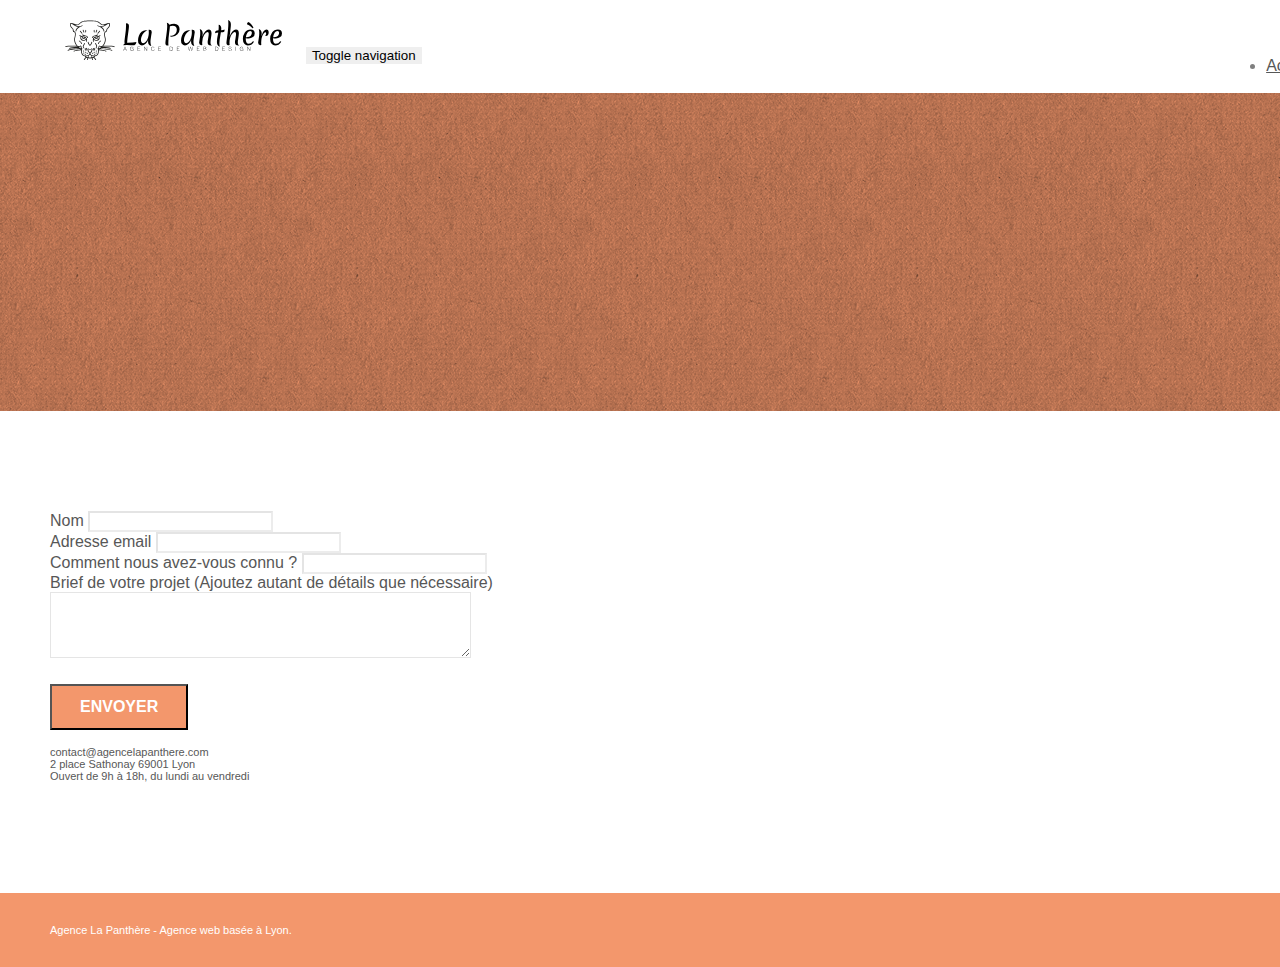
==== contact.html @ fb255048 "Ajout Lang, balises sémantique et texte en dur à la place des images" ====
<!doctype html>
<html lang="Default">
<head>
    <meta charset="utf-8">
    <meta name="keywords" content="">
    <meta name="description" content="">
    <meta name="viewport" content="width=device-width, initial-scale=1.0, viewport-fit=cover">
    <link rel="shortcut icon" type="image/png" href="favicon.jpg">
    
	<link rel="stylesheet" type="text/css" href="./css/bootstrap.min.css">
	<link rel="stylesheet" type="text/css" href="style.css">
	<link rel="stylesheet" type="text/css" href="./css/font-awesome.min.css">
	<link rel="stylesheet" type="text/css" href="./css/et-line.min.css">
	
    
	<script src="./js/jquery-2.1.0.min.js"></script>
	<script src="./js/bootstrap.min.js"></script>
	<script src="./js/blocs.min.js"></script>
	<script src="./js/jqBootstrapValidation.js"></script>
	<script src="./js/formHandler.js"></script>
    <title>Nous contacter</title>

    
<!-- Analytics -->
 
<!-- Analytics END -->
    
</head>
<body>
<!-- Principal conteneur -->
<div class="page-container">
    
<!-- bloc-0 -->
<div class="bloc bgc-white l-bloc " id="bloc-0">
	<div class="container bloc-sm">
		<nav class="navbar row">
			<div class="navbar-header">
				<a class="navbar-brand" href="index.html"><img src="img/agence-la-panthere-monochrome.svg" alt="atlanta web design logo" height="40" /></a>
				<button id="nav-toggle" type="button" class="ui-navbar-toggle navbar-toggle" data-toggle="collapse" data-target=".navbar-1">
					<span class="sr-only">Toggle navigation</span><span class="icon-bar"></span><span class="icon-bar"></span><span class="icon-bar"></span>
				</button>
			</div>
			<div class="collapse navbar-collapse navbar-1 special-dropdown-nav">
				<ul class="site-navigation nav navbar-nav">
					<li>
						<a href="index.html">Accueil</a>
					</li>
					<li>
					</li>
					<li>
						<a href="page2.html">page2 &gt;</a>
					</li>
				</ul>
			</div>
		</nav>
	</div>
</div>
<!-- bloc-0 END -->

<!-- bloc-6 -->
<div class="bloc bg-dots-bg bg-repeat bgc-atomic-tangerine d-bloc bloc-bg-texture texture-paper" id="bloc-6">
	<div class="container bloc-lg">
		<div class="row">
			<div class="col-sm-12">
				<h1 class="text-center hero-bloc-text tc-white">
					Parlons web design !
				</h1>
				<p class="text-center mg-lg tc-white tight-width-whitespace">
					Nous sommes ravis que vous souhaitiez collaborer avec notre agence.<br>
					Parlez-nous de votre projet en complétant le formulaire ci-dessous.
				</p>
			</div>
		</div>
	</div>
</div>
<!-- bloc-6 END -->

<!-- bloc-7 -->
<div class="bloc bgc-white l-bloc" id="bloc-7">
	<div class="container bloc-lg">
		<div class="row">
			<div class="col-sm-6">
				<form id="form_1" novalidate success-msg="Your message has been sent." fail-msg="Sorry it seems that our mail server is not responding, Sorry for the inconvenience!">
					<div class="form-group">
						<label>
							Nom
						</label>
						<input id="name" class="form-control" required />
					</div>
					<div class="form-group">
						<label>
							Adresse email
						</label>
						<input id="email" class="form-control" type="email" required />
					</div>
					<div class="form-group">
						<label>
							Comment nous avez-vous connu ?
						</label>
						<input class="form-control" type="email" required id="input_504" />
					</div>
					<div class="form-group">
						<label>
							Brief de votre projet (Ajoutez autant de détails que nécessaire)<br>
						</label><textarea id="message" class="form-control" rows="4" cols="50" required></textarea>
					</div> 
					<button class="bloc-button btn btn-lg btn-block cta-hero btn-atomic-tangerine" type="submit">
						Envoyer
					</button>
				</form>
			</div>
			<div class="col-sm-6">
				<p>
					contact@agencelapanthere.com<br>2 place Sathonay 69001 Lyon<br>Ouvert de 9h à 18h, du lundi au vendredi<br>
				</p>
			</div>
		</div>
	</div>
</div>
<!-- bloc-7 END -->

<!-- ScrollToTop Button -->
<a class="bloc-button btn btn-d scrollToTop" onclick="scrollToTarget('1')"><span class="fa fa-chevron-up"></span></a>
<!-- ScrollToTop Button END-->


<!-- Footer - bloc-8 -->
<div class="bloc bgc-atomic-tangerine d-bloc" id="bloc-8">
	<div class="container bloc-sm">
		<div class="row">
			<div class="col-sm-12">
				<p class="text-center white">
					Agence La Panthère - Agence web basée à Lyon.<br>
				</p>
				<div class="row row-no-gutters social">
					<div class="col-sm-3">
						<div class="text-center">
							<a class="social" href="index.html"><span class="fa fa-twitter icon-md"></span></a>
						</div>
					</div>
					<div class="col-sm-3">
						<div class="text-center">
							<a class="social" href="index.html"><span class="fa fa-facebook icon-md"></span></a>
						</div>
					</div>
					<div class="col-sm-3">
						<div class="text-center">
							<a class="social" href="index.html"><span class="fa fa-dribbble icon-md"></span></a>
						</div>
					</div>
					<div class="col-sm-3">
						<div class="text-center">
							<a class="social" href="index.html"><span class="fa fa-instagram icon-md"></span></a>
						</div>
					</div>
				</div>
			</div>
		</div>
	</div>
</div>
<!-- Footer - bloc-8 END -->

</div>
<!-- Principal conteneur END -->
    

</body>
</html>
---- style.css ----
body {
    margin: 0;
    padding: 0;
    background: #FFF;
    overflow-x: hidden;
    -webkit-font-smoothing: antialiased;
    -moz-osx-font-smoothing: grayscale;
}

a,
button {
    transition: all .3s ease-in-out;
    outline: none!important;
}

a:hover {
    text-decoration: none;
    cursor: pointer;
}

#page-loading-blocs-notifaction {
    position: fixed;
    top: 0;
    bottom: 0;
    width: 100%;
    z-index: 100000;
    background: #FFFFFF url("img/pageload-spinner.gif") no-repeat center center;
}

.bloc {
    width: 100%;
    clear: both;
    background: 50% 50% no-repeat;
    padding: 0 50px;
    -webkit-background-size: cover;
    -moz-background-size: cover;
    -o-background-size: cover;
    background-size: cover;
    position: relative;
}

.bloc .container {
    padding-left: 0;
    padding-right: 0;
}

.bloc-lg {
    padding: 100px 50px;
}

.bloc-md {
    padding: 50px;
}

.bloc-sm {
    padding: 20px 50px;
}

.bg-center,
.bg-l-edge,
.bg-r-edge,
.bg-t-edge,
.bg-b-edge,
.bg-tl-edge,
.bg-bl-edge,
.bg-tr-edge,
.bg-br-edge,
.bg-repeat {
    -webkit-background-size: auto!important;
    -moz-background-size: auto!important;
    -o-background-size: auto!important;
    background-size: auto!important;
}

.bg-repeat {
    background: repeat;
}

.bg-t-edge {
    background: top no-repeat;
}

.bloc-bg-texture::before {
    content: "";
    background-size: 2px 2px;
    position: absolute;
    top: 0;
    bottom: 0;
    left: 0;
    right: 0;
}

.texture-paper::before {
    background: url("img/texture-paper.png");
    background-size: 280px 280px;
}

.b-parallax {
    background-attachment: fixed;
}

.d-bloc {
    color: rgba(255, 255, 255, .7);
}

.d-bloc button:hover {
    color: rgba(255, 255, 255, .9);
}

.d-bloc .icon-round,
.d-bloc .icon-square,
.d-bloc .icon-rounded,
.d-bloc .icon-semi-rounded-a,
.d-bloc .icon-semi-rounded-b {
    border-color: rgba(255, 255, 255, .9);
}

.d-bloc .divider-h span {
    border-color: rgba(255, 255, 255, .2);
}

.d-bloc .a-btn,
.d-bloc .navbar a,
.d-bloc .navbar-brand,
.d-bloc a .icon-sm,
.d-bloc a .icon-md,
.d-bloc a .icon-lg,
.d-bloc a .icon-xl,
.d-bloc h1 a,
.d-bloc h2 a,
.d-bloc h3 a,
.d-bloc h4 a,
.d-bloc h5 a,
.d-bloc h6 a,
.d-bloc p a {
    color: rgba(255, 255, 255, .6);
}

.d-bloc .a-btn:hover,
.d-bloc .navbar a:hover,
.d-bloc .navbar-brand:hover,
.d-bloc a:hover .icon-sm,
.d-bloc a:hover .icon-md,
.d-bloc a:hover .icon-lg,
.d-bloc a:hover .icon-xl,
.d-bloc h1 a:hover,
.d-bloc h2 a:hover,
.d-bloc h3 a:hover,
.d-bloc h4 a:hover,
.d-bloc h5 a:hover,
.d-bloc h6 a:hover,
.d-bloc p a:hover {
    color: rgba(255, 255, 255, 1);
}

.d-bloc .navbar-toggle .icon-bar {
    background: rgba(255, 255, 255, 1);
}

.d-bloc .btn-wire,
.d-bloc .btn-wire:hover {
    color: rgba(255, 255, 255, 1);
    border-color: rgba(255, 255, 255, 1);
}

.d-bloc .panel {
    color: rgba(0, 0, 0, .5);
}

.d-bloc .panel button:hover {
    color: rgba(0, 0, 0, .7);
}

.d-bloc .panel icon {
    border-color: rgba(0, 0, 0, .7);
}

.d-bloc .panel .divider-h span {
    border-color: rgba(0, 0, 0, .1);
}

.d-bloc .panel .a-btn {
    color: rgba(0, 0, 0, .6);
}

.d-bloc .panel .a-btn:hover {
    color: rgba(0, 0, 0, 1);
}

.d-bloc .panel .btn-wire,
.d-bloc .panel .btn-wire:hover {
    color: rgba(0, 0, 0, .7);
    border-color: rgba(0, 0, 0, .3);
}

.d-bloc .panel,
.l-bloc {
    color: rgba(0, 0, 0, .5);
}

.d-bloc .panel button:hover,
.l-bloc button:hover {
    color: rgba(0, 0, 0, .7);
}

.l-bloc .icon-round,
.l-bloc .icon-square,
.l-bloc .icon-rounded,
.l-bloc .icon-semi-rounded-a,
.l-bloc .icon-semi-rounded-b {
    border-color: rgba(0, 0, 0, .7);
}

.d-bloc .panel .divider-h span,
.l-bloc .divider-h span {
    border-color: rgba(0, 0, 0, .1);
}

.d-bloc .panel .a-btn,
.l-bloc .a-btn,
.l-bloc .navbar a,
.l-bloc .navbar-brand,
.l-bloc a .icon-sm,
.l-bloc a .icon-md,
.l-bloc a .icon-lg,
.l-bloc a .icon-xl,
.l-bloc h1 a,
.l-bloc h2 a,
.l-bloc h3 a,
.l-bloc h4 a,
.l-bloc h5 a,
.l-bloc h6 a,
.l-bloc p a {
    color: rgba(0, 0, 0, .6);
}

.d-bloc .panel .a-btn:hover,
.l-bloc .a-btn:hover,
.l-bloc .navbar a:hover,
.l-bloc .navbar-brand:hover,
.l-bloc a:hover .icon-sm,
.l-bloc a:hover .icon-md,
.l-bloc a:hover .icon-lg,
.l-bloc a:hover .icon-xl,
.l-bloc h1 a:hover,
.l-bloc h2 a:hover,
.l-bloc h3 a:hover,
.l-bloc h4 a:hover,
.l-bloc h5 a:hover,
.l-bloc h6 a:hover,
.l-bloc p a:hover {
    color: rgba(0, 0, 0, 1);
}

.l-bloc .navbar-toggle .icon-bar {
    color: rgba(0, 0, 0, .6);
}

.d-bloc .panel .btn-wire,
.d-bloc .panel .btn-wire:hover,
.l-bloc .btn-wire,
.l-bloc .btn-wire:hover {
    color: rgba(0, 0, 0, .7);
    border-color: rgba(0, 0, 0, .3);
}

.voffset {
    margin-top: 30px;
}

.voffset-lg {
    margin-top: 80px;
}

.row-no-gutters {
    margin-right: 0;
    margin-left: 0;
}

.row.row-no-gutters > [class^="col-"],
.row.row-no-gutters > [class*=" col-"] {
    padding-right: 0;
    padding-left: 0;
}

#bloc-1-hero h1 {
    font-size: 32px;
}

.navbar {
    margin-bottom: 0;
    z-index: 1;
}

.navbar-brand {
    height: auto;
    padding: 3px 15px;
    font-size: 25px;
    font-weight: normal;
    font-weight: 600;
    line-height: 44px;
}

.navbar-brand img {
    max-height: 200px;
    margin: 0 5px 0 0;
    display: inline;
}

.navbar-brand img[src$=svg] {
    min-width: 100px;
}

.nav-center .navbar-brand img {
    margin: 0;
}

.navbar .nav {
    padding-top: 2px;
    margin-right: -16px;
    float: right;
    z-index: 1;
}

.nav > li {
    float: left;
    margin-top: 4px;
    font-size: 16px;
}

.navbar-nav .open .dropdown-menu > li > a {
    text-align: inherit;
}

.nav > li a:hover,
.nav > li a:focus {
    background: transparent;
}

.navbar-toggle {
    margin: 10px 10px 0 0;
    border: 0px;
}

.navbar-toggle:hover {
    background: transparent!important;
}

.navbar-toggle .icon-bar {
    background-color: rgba(0, 0, 0, .5);
    width: 26px;
}

.nav-invert .navbar .nav {
    float: left;
}

.nav-invert .navbar-header,
.nav-invert .navbar-brand {
    float: right;
    position: relative;
    z-index: 2;
}

@media (min-width: 768px) {
    .site-navigation {
        position: absolute;
        top: 50%;
        right: 20px;
        transform: translate(0, -50%);
        -webkit-transform: translateY(-50%);
    }
    .nav > li .dropdown-menu a,
    .nav > li .dropdown-menu a:hover {
        color: #484848;
    }
    .nav-invert .site-navigation {
        left: 0;
        right: 0;
    }
    .nav-center {
        text-align: center;
    }
    .nav-center .navbar-header {
        width: 100%;
    }
    .nav-center .navbar-header,
    .nav-center .navbar-brand,
    .nav-center .nav > li {
        float: none;
        display: inline-block;
    }
    .nav-center .site-navigation {
        position: relative;
        width: 100%;
        right: 0;
        margin-right: 0px;
        margin-top: 20px;
    }
    .nav-center.mini-nav .navbar-toggle {
        float: none;
        margin: 10px auto 0;
    }
}

.nav > li > .dropdown a {
    background: none!important;
    display: block;
    padding: 14px 15px;
}

nav .caret {
    margin: 0 5px;
}

.dropdown-menu .dropdown-menu {
    top: -8px;
    left: 100%;
}

.dropdown-menu .dropmenu-flow-right {
    top: 100%;
    left: 0;
    margin-left: -1px;
    border-top-left-radius: 0;
    border-top-right-radius: 0;
}

.dropdown-menu .dropdown span {
    border: 4px solid black;
    border-top-color: transparent;
    border-right-color: transparent;
    border-bottom-color: transparent;
    margin: 6px -5px 0 0!important;
    float: right;
}

.mg-md {
    margin-top: 10px;
    margin-bottom: 20px;
}

.mg-lg {
    margin-top: 10px;
    margin-bottom: 40px;
}

.btn {
    margin: 0 5px 5px 0;
}

.btn.pull-right {
    margin: 0 0 5px 5px;
}

.btn-d,
.btn-d:hover,
.btn-d:focus {
    color: #FFF;
    background: rgba(0, 0, 0, .3);
}

button {
    outline: none!important;
}

.btn-rd {
    border-radius: 40px;
}

.btn-clean {
    border: 1px solid rgba(0, 0, 0, .08);
    border-bottom-color: rgba(0, 0, 0, .1);
    text-shadow: 0 1px 0 rgba(0, 0, 1, .1);
    box-shadow: 0 1px 3px rgba(0, 0, 1, .25), inset 0 1px 0 0 rgba(255, 255, 255, .15);
}

.icon-md {
    font-size: 30px!important;
}

.icon-lg {
    font-size: 60px!important;
}

.sm-shadow {
    text-shadow: 0 1px 2px rgba(0, 0, 0, .3);
}

.panel-sq,
.panel-sq .panel-heading,
.panel-sq .panel-footer {
    border-radius: 0;
}

.panel-rd {
    border-radius: 30px;
}

.panel-rd .panel-heading {
    border-radius: 29px 29px 0 0;
}

.panel-rd .panel-footer {
    border-radius: 0 0 29px 29px;
}

.form-control {
    border-color: rgba(0, 0, 0, .1);
    box-shadow: none;
}

.scrollToTop {
    width: 40px;
    height: 40px;
    position: fixed;
    bottom: 20px;
    right: 20px;
    opacity: 0;
    z-index: 500;
    transition: all .3s ease-in-out;
}

.scrollToTop span {
    margin-top: 6px;
}

.showScrollTop {
    font-size: 14px;
    opacity: 1;
}

a[data-lightbox] {
    position: relative;
    display: block;
    text-align: center;
}

a[data-lightbox]:hover::before {
    content: "+";
    font-family: "HelveticaNeue-Light", "Helvetica Neue Light", "Helvetica Neue", Helvetica, Arial;
    font-size: 32px;
    width: 50px;
    height: 50px;
    margin-left: -25px;
    border-radius: 50%;
    background: rgba(0, 0, 0, .6);
    color: #FFF;
    font-weight: 100;
    z-index: 1;
    position: absolute;
    top: 50%;
    transform: translateY(-50%);
    -webkit-transform: translateY(-50%);
}

a[data-lightbox]:hover img {
    opacity: 0.6;
    -webkit-animation-fill-mode: none;
    animation-fill-mode: none;
}

#lightbox-modal {
    display: flex;
    align-items: center;
}

#lightbox-modal .modal-dialog {
    width: 90%;
    max-width: 900px;
    margin: 0 auto 0;
}

#lightbox-modal .modal-dialog img {
    max-height: 90vh;
    margin: 0 auto;
}

.lightbox-caption {
    padding: 20px;
    color: #FFF;
    background: rgba(0, 0, 0, .5);
    position: absolute;
    left: 15px;
    right: 15px;
    bottom: 5px;
}

.close-lightbox {
    color: #FFF;
    font-size: 30px;
    position: absolute;
    top: 20px;
    right: 20px;
    z-index: 20;
    background: rgba(0, 0, 0, .5);
    border: none;
    line-height: 30px;
    padding: 0 9px 5px;
    opacity: 0.3;
}

.close-lightbox:hover,
.next-lightbox:hover,
.prev-lightbox:hover {
    opacity: 1.0;
    color: #FFF;
}

.next-lightbox,
.prev-lightbox {
    font-size: 20px;
    color: rgba(255, 255, 255, .9);
    background: rgba(0, 0, 0, .5);
    transition: all .2s ease-in-out;
    position: absolute;
    top: 45%;
    z-index: 1;
    opacity: 0.4;
}

.next-lightbox {
    padding: 6px 8px 1px 13px;
    right: 25px;
}

.prev-lightbox {
    padding: 6px 13px 1px 10px;
    left: 25px;
}

.snapshot-lb .modal-body {
    padding-bottom: 45px;
}

.snapshot-lb .lightbox-caption {
    padding: 0;
    color: rgba(0, 0, 0, .5);
    background: none;
}

h1,
h2,
h3,
h4,
h5,
h6,
p,
label,
.btn,
a {
    font-family: "helvetica";
    font-weight: 400;
    color: #575757!important;
}

.container {
    max-width: 1000px;
}

.hero-bloc-text {
    font-size: 38px;
}

.hero-bloc-text-sub {
    font-size: 36px;
}

.statement-bloc-text {
    line-height: 26px;
    font-style: italic;
    font-size: 20px;
    text-align: center;
    font-weight: lighter;
    max-width: 520px;
    margin: auto auto auto auto;
}

p {
    font-size: 11px;
}

.tight-width-whitespace {
    max-width: 600px;
    margin: auto auto auto auto;
}

.h1 {
    font-size: 20px;
    font-family: "Open Sans";
}

.cta-hero {
    margin-top: 22px;
    color: #FFFFFF!important;
    text-transform: uppercase;
    padding: 12px 28px 12px 28px;
    font-size: 16px;
    font-weight: 700;
}

.social {
    max-width: 400px;
    margin: auto auto auto auto;
}

h2 {
    font-size: 22px;
    line-height: 1.4em;
}

h3 {
    font-size: 15px;
    text-transform: uppercase;
    font-weight: 700;
    color: #333333!important;
}

.med-width-whitespace {
    max-width: 800px;
    margin: auto auto auto auto;
    box-shadow: 0px 0px 0px #000000;
}

h1 {
    color: #333333!important;
}

h4 {
    color: #333333!important;
}

.icons {
    margin-bottom: 14px;
    margin-top: 24px;
}

.white {
    color: #FFFFFF!important;
}

.portfolio-thumb {
    margin-bottom: 24px;
}

.portfolio-row {
    margin-bottom: 44px;
    margin-top: 50px;
}

.avatar {
    box-shadow: 0px 4px 9px rgba(0, 0, 0, 0.3);
}

.black-background {
    background-color: rgba(165, 147, 99, 0.7);
    padding: 40px 40px 40px 40px;
}

.bold-link {
    font-weight: 900;
    text-decoration: underline!important;
}

.bgc-white {
    background-color: #FFFFFF;
}

.bgc-dark-slate-blue {
    background-color: #364577;
}

.bgc-atomic-tangerine {
    background-color: #F3976C;
}

.tc-white {
    color: #F3976C!important;
}

.btn-atomic-tangerine {
    background: #F3976C;
    color: #FFFFFF!important;
}

.btn-atomic-tangerine:hover {
    background: #c27956!important;
    color: #FFFFFF!important;
}

.ltc-white {
    color: #FFFFFF!important;
}

.ltc-white:hover {
    color: #cccccc!important;
}

.ltc-atomic-tangerine {
    color: #F3976C!important;
}

.ltc-atomic-tangerine:hover {
    color: #c27956!important;
}

.icon-dark-slate-blue {
    color: #364577!important;
    border-color: #364577!important;
}

.bg-dots-bg {
    background-image: url("img/dots-bg.png");
}

.bg-lines-h2-bg {
    background-image: url("img/lines-h2-bg.png");
}

.bg-banniere {
    background-image: url("img/agence-la-panthere.jpg");
}

.bg-presentation {
    background-image: url("img/image-de-presentation.bmp");
}

@media (max-width: 1024px) {
    .bloc {
        padding-left: 20px;
        padding-right: 20px;
    }
    .bloc.full-width-bloc,
    .bloc-tile-2.full-width-bloc .container,
    .bloc-tile-3.full-width-bloc .container,
    .bloc-tile-4.full-width-bloc .container {
        padding-left: 0;
        padding-right: 0;
    }
}

@media (max-width: 992px) and (min-width: 768px) {
    .navbar .nav {
        max-width: 80%
    }
    .nav-center.navbar .nav {
        max-width: 100%
    }
}

@media only screen and (min-device-width: 768px) and (max-device-width: 1024px) and (orientation: landscape) {
    .b-parallax {
        background-attachment: scroll;
    }
}

@media only screen and (min-device-width: 1024px) and (max-device-width: 1366px) and (-webkit-min-device-pixel-ratio: 1.5) {
    .b-parallax {
        background-attachment: scroll;
    }
}

@media (max-width: 991px) {
    .container {
        width: 100%;
    }
    .b-parallax {
        background-attachment: scroll;
    }
    .page-container,
    #hero-bloc {
        overflow-x: hidden;
        position: relative;
    }
    .bloc {
        padding-left: constant(safe-area-inset-left);
        padding-right: constant(safe-area-inset-right);
    }
    .bloc-group,
    .bloc-group .bloc {
        display: block;
        width: 100%;
    }
    .bloc-fill-screen .fill-bloc-top-edge,
    .bloc-fill-screen .fill-bloc-bottom-edge {
        padding: 0 20px;
        padding-left: constant(safe-area-inset-left);
        padding-right: constant(safe-area-inset-right);
    }
}

@media (max-width: 767px) {
    .page-container {
        overflow-x: hidden;
        position: relative;
    }
    h1,
    h2,
    h3,
    h4,
    h5,
    h6,
    p,
    #disqus_thread {
        padding-left: 10px!important;
        padding-right: 10px!important;
    }
    .b-parallax {
        background-attachment: scroll;
    }
    .navbar .nav {
        padding-top: 0;
        border-top: 1px solid rgba(0, 0, 0, .2);
        float: none!important;
    }
    .navbar.row {
        margin-left: 0;
        margin-right: 0;
    }
    .site-navigation {
        position: inherit;
        transform: none;
        -webkit-transform: none;
        -ms-transform: none;
    }
    .nav > li {
        margin-top: 0;
        border-bottom: 1px solid rgba(0, 0, 0, .1);
        background: rgba(0, 0, 0, .05);
        text-align: left;
        padding-left: 15px;
        width: 100%;
    }
    .nav > li:hover {
        background: rgba(0, 0, 0, .08);
    }
    .dropdown .dropdown a .caret {
        float: none;
        margin: 5px 0 0 10px!important;
        border: 4px solid black;
        border-bottom-color: transparent;
        border-right-color: transparent;
        border-left-color: transparent;
    }
    #hero-bloc .navbar .nav {
        background: rgba(0, 0, 0, .8);
    }
    #hero-bloc .navbar .nav a {
        color: rgba(255, 255, 255, .6);
    }
    .hero {
        padding: 50px 0;
    }
    .hero-nav {
        left: -1px;
        right: -1px;
    }
    .navbar-collapse {
        padding: 0;
        overflow-x: hidden;
        -webkit-box-shadow: none;
        box-shadow: none;
    }
    .navbar-brand img {
        max-height: 40px;
        width: auto;
    }
    .nav-invert .navbar-header {
        float: none;
        width: 100%;
    }
    .nav-invert .navbar-toggle {
        float: left;
        margin-left: 10px;
    }
    .bloc {
        padding-left: 0;
        padding-right: 0;
    }
    .bloc-xxl,
    .bloc-xl,
    .bloc-lg {
        padding: 40px 0;
    }
    .bloc-sm,
    .bloc-md {
        padding-left: 0;
        padding-right: 0;
    }
    .bloc-tile-2 .container,
    .bloc-tile-3 .container,
    .bloc-tile-4 .container,
    .bloc-fill-screen .fill-bloc-top-edge,
    .bloc-fill-screen .fill-bloc-bottom-edge {
        padding-left: 0;
        padding-right: 0;
    }
    .a-block {
        padding: 0 10px;
    }
    .btn-dwn {
        display: none;
    }
    .voffset {
        margin-top: 5px;
    }
    .voffset-md {
        margin-top: 20px;
    }
    .voffset-lg {
        margin-top: 30px;
    }
    form {
        padding: 5px;
    }
    .close-lightbox {
        display: inline-block;
    }
    .blocsapp-device-iphone5 {
        background-size: 216px 425px;
        padding-top: 60px;
        width: 216px;
        height: 425px;
    }
    .blocsapp-device-iphone5 img {
        width: 180px;
        height: 320px;
    }
}

@media (max-width: 400px) {
    .bloc {
        padding-left: 0;
        padding-right: 0;
    }
}

@media (max-width: 767px) {
    .bloc-mob-center-text {
        text-align: center;
    }
}
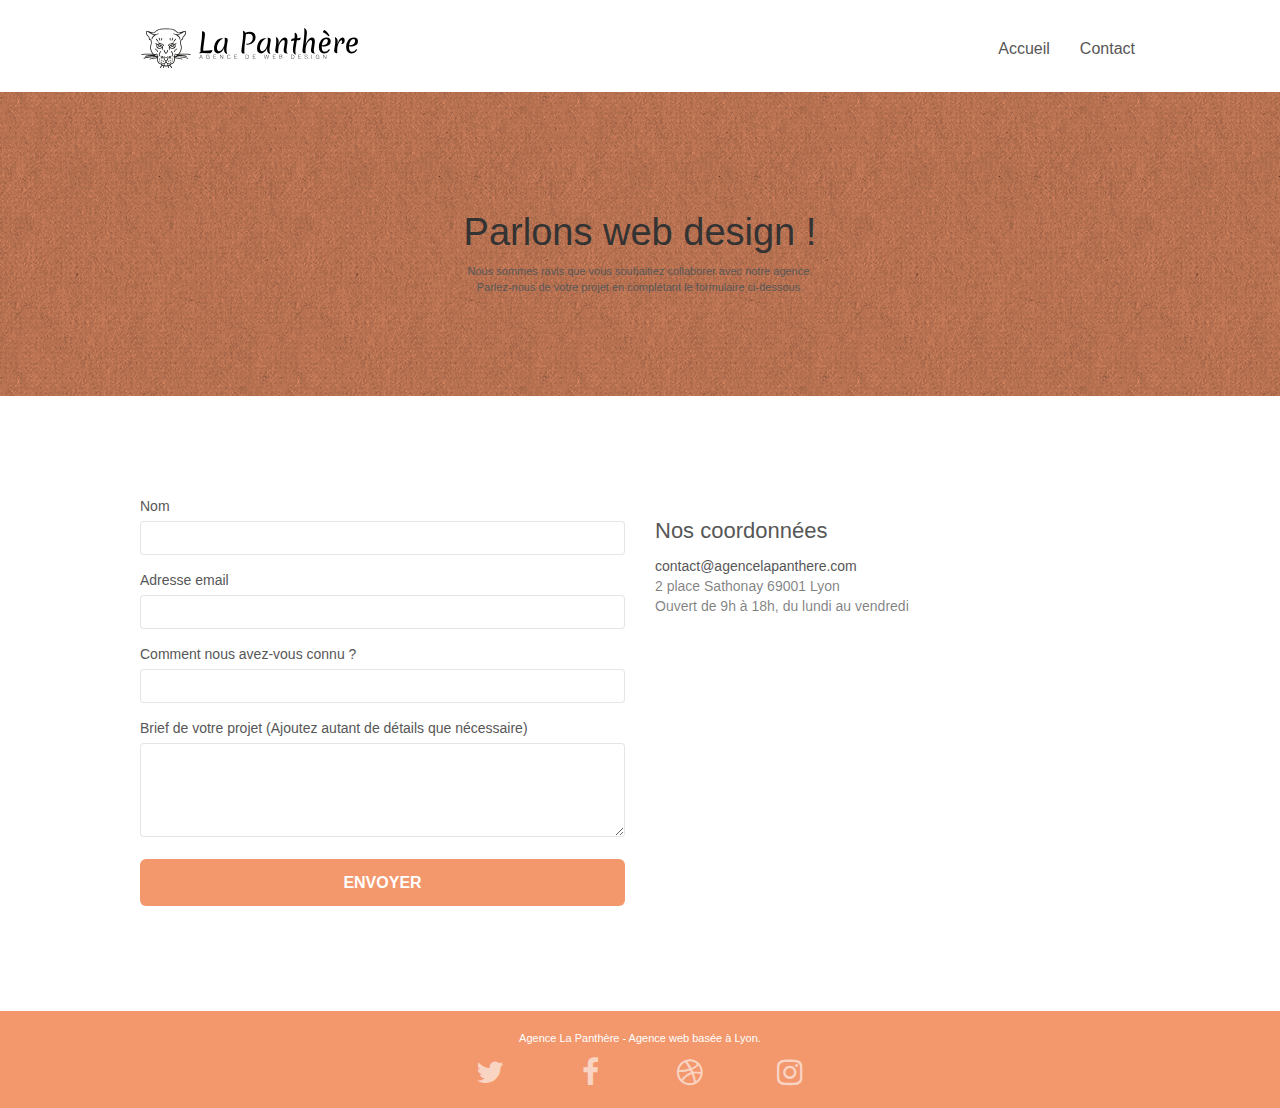
==== commit 8c5768ba: "Modification des tailles de texte et suppression de textes cachés à l'utilisateur" ====
--- a/contact.html
+++ b/contact.html
@@ -1,168 +1,166 @@
 <!doctype html>
-<html lang="Default">
+<html lang="fr">
 <head>
     <meta charset="utf-8">
     <meta name="keywords" content="">
-    <meta name="description" content="">
+    <meta name="description" content="Vous avez un projet web? Contactez-nous en remplissant le formulaire.">
     <meta name="viewport" content="width=device-width, initial-scale=1.0, viewport-fit=cover">
     <link rel="shortcut icon" type="image/png" href="favicon.jpg">
     
-	<link rel="stylesheet" type="text/css" href="./css/bootstrap.min.css">
+	<link rel="stylesheet" type="text/css" href="./css/bootstrap.css">
 	<link rel="stylesheet" type="text/css" href="style.css">
-	<link rel="stylesheet" type="text/css" href="./css/font-awesome.min.css">
-	<link rel="stylesheet" type="text/css" href="./css/et-line.min.css">
+	<link rel="stylesheet" type="text/css" href="./css/font-awesome.css">
+	<link rel="stylesheet" type="text/css" href="./css/et-line.css">
 	
-    
-	<script src="./js/jquery-2.1.0.min.js"></script>
-	<script src="./js/bootstrap.min.js"></script>
-	<script src="./js/blocs.min.js"></script>
-	<script src="./js/jqBootstrapValidation.js"></script>
-	<script src="./js/formHandler.js"></script>
     <title>Nous contacter</title>
+</head>
 
-    
-<!-- Analytics -->
- 
-<!-- Analytics END -->
-    
-</head>
 <body>
 <!-- Principal conteneur -->
 <div class="page-container">
-    
-<!-- bloc-0 -->
-<div class="bloc bgc-white l-bloc " id="bloc-0">
-	<div class="container bloc-sm">
-		<nav class="navbar row">
-			<div class="navbar-header">
-				<a class="navbar-brand" href="index.html"><img src="img/agence-la-panthere-monochrome.svg" alt="atlanta web design logo" height="40" /></a>
-				<button id="nav-toggle" type="button" class="ui-navbar-toggle navbar-toggle" data-toggle="collapse" data-target=".navbar-1">
-					<span class="sr-only">Toggle navigation</span><span class="icon-bar"></span><span class="icon-bar"></span><span class="icon-bar"></span>
-				</button>
-			</div>
-			<div class="collapse navbar-collapse navbar-1 special-dropdown-nav">
-				<ul class="site-navigation nav navbar-nav">
-					<li>
-						<a href="index.html">Accueil</a>
-					</li>
-					<li>
-					</li>
-					<li>
-						<a href="page2.html">page2 &gt;</a>
-					</li>
-				</ul>
-			</div>
-		</nav>
-	</div>
-</div>
-<!-- bloc-0 END -->
 
-<!-- bloc-6 -->
-<div class="bloc bg-dots-bg bg-repeat bgc-atomic-tangerine d-bloc bloc-bg-texture texture-paper" id="bloc-6">
-	<div class="container bloc-lg">
-		<div class="row">
-			<div class="col-sm-12">
-				<h1 class="text-center hero-bloc-text tc-white">
-					Parlons web design !
-				</h1>
-				<p class="text-center mg-lg tc-white tight-width-whitespace">
-					Nous sommes ravis que vous souhaitiez collaborer avec notre agence.<br>
-					Parlez-nous de votre projet en complétant le formulaire ci-dessous.
-				</p>
+	<!-- HEADER -->
+	<header class="bloc bgc-white l-bloc " id="header">
+		<div class="container bloc-sm">
+			<nav class="navbar row">
+				<div class="navbar-header">
+					<a class="navbar-brand" href="index.html"><img src="img/agence-la-panthere-monochrome.svg" alt="Logo agence La panthère" height="40" /></a>
+					<button title="Toggle navigation" id="nav-toggle" type="button" class="ui-navbar-toggle navbar-toggle" data-toggle="collapse" data-target=".navbar-1">
+						<span class="icon-bar"></span><span class="icon-bar"></span><span class="icon-bar"></span>
+					</button>
+				</div>
+				<div class="collapse navbar-collapse navbar-1 special-dropdown-nav">
+					<ul class="site-navigation nav navbar-nav">
+						<li>
+							<a href="index.html">Accueil</a>
+						</li>
+						<li>
+							<a href="contact.html">Contact</a>
+						</li>
+					</ul>
+				</div>
+			</nav>
+		</div>
+	</header>
+	<!-- HEADER END -->
+
+	<!-- MAIN - Contenu principal de la page-->
+	<main>
+		<!-- bloc-6 -->
+		<div class="bloc bg-dots-bg bg-repeat bgc-atomic-tangerine d-bloc bloc-bg-texture texture-paper" id="bloc-6">
+			<div class="container bloc-lg">
+				<div class="row">
+					<div class="col-sm-12">
+						<h1 class="text-center hero-bloc-text">
+							Parlons web design !
+						</h1>
+						<p class="text-center mg-lg tight-width-whitespace">
+							Nous sommes ravis que vous souhaitiez collaborer avec notre agence.<br>
+							Parlez-nous de votre projet en complétant le formulaire ci-dessous.
+						</p>
+					</div>
+				</div>
 			</div>
 		</div>
-	</div>
-</div>
-<!-- bloc-6 END -->
+		<!-- bloc-6 END -->
 
-<!-- bloc-7 -->
-<div class="bloc bgc-white l-bloc" id="bloc-7">
-	<div class="container bloc-lg">
-		<div class="row">
-			<div class="col-sm-6">
-				<form id="form_1" novalidate success-msg="Your message has been sent." fail-msg="Sorry it seems that our mail server is not responding, Sorry for the inconvenience!">
-					<div class="form-group">
-						<label>
-							Nom
-						</label>
-						<input id="name" class="form-control" required />
+		<!-- bloc-7 -->
+		<div class="bloc bgc-white l-bloc" id="bloc-7">
+			<div class="container bloc-lg">
+				<div class="row">
+					<div class="col-sm-6">
+						<form id="form_1" novalidate success-msg="Your message has been sent." fail-msg="Sorry it seems that our mail server is not responding, Sorry for the inconvenience!">
+							<div class="form-group">
+								<label>
+									Nom
+								</label>
+								<input id="name" class="form-control" required />
+							</div>
+							<div class="form-group">
+								<label>
+									Adresse email
+								</label>
+								<input id="email" class="form-control" type="email" required />
+							</div>
+							<div class="form-group">
+								<label>
+									Comment nous avez-vous connu ?
+								</label>
+								<input class="form-control" type="email" required id="input_504" />
+							</div>
+							<div class="form-group">
+								<label>
+									Brief de votre projet (Ajoutez autant de détails que nécessaire)<br>
+								</label><textarea id="message" class="form-control" rows="4" cols="50" required></textarea>
+							</div> 
+							<button class="bloc-button btn btn-lg btn-block cta-hero btn-atomic-tangerine" type="submit">
+								Envoyer
+							</button>
+						</form>
 					</div>
-					<div class="form-group">
-						<label>
-							Adresse email
-						</label>
-						<input id="email" class="form-control" type="email" required />
+					<div class="col-sm-6">
+						<h2>Nos coordonnées</h2>
+						<address>
+							<span class="email"><a href="mailto:contact@agencelapanthere.com">contact@agencelapanthere.com</a></span><br>
+							<span class="street-adress">2 place Sathonay</span>
+							<span class="postal-code">69001 </span><span class="localty">Lyon</span><br>
+							<span class="open-details">Ouvert de 9h à 18h, du lundi au vendredi</span>
+						</address>
 					</div>
-					<div class="form-group">
-						<label>
-							Comment nous avez-vous connu ?
-						</label>
-						<input class="form-control" type="email" required id="input_504" />
-					</div>
-					<div class="form-group">
-						<label>
-							Brief de votre projet (Ajoutez autant de détails que nécessaire)<br>
-						</label><textarea id="message" class="form-control" rows="4" cols="50" required></textarea>
-					</div> 
-					<button class="bloc-button btn btn-lg btn-block cta-hero btn-atomic-tangerine" type="submit">
-						Envoyer
-					</button>
-				</form>
-			</div>
-			<div class="col-sm-6">
-				<p>
-					contact@agencelapanthere.com<br>2 place Sathonay 69001 Lyon<br>Ouvert de 9h à 18h, du lundi au vendredi<br>
-				</p>
+				</div>
 			</div>
 		</div>
-	</div>
-</div>
-<!-- bloc-7 END -->
+		<!-- bloc-7 END -->
 
-<!-- ScrollToTop Button -->
-<a class="bloc-button btn btn-d scrollToTop" onclick="scrollToTarget('1')"><span class="fa fa-chevron-up"></span></a>
-<!-- ScrollToTop Button END-->
+		<!-- ScrollToTop Button -->
+		<a class="bloc-button btn btn-d scrollToTop" onclick="scrollToTarget('1')"><span class="fa fa-chevron-up"></span></a>
+		<!-- ScrollToTop Button END-->
+	</main>
+	<!-- MAIN END-->
 
-
-<!-- Footer - bloc-8 -->
-<div class="bloc bgc-atomic-tangerine d-bloc" id="bloc-8">
-	<div class="container bloc-sm">
-		<div class="row">
-			<div class="col-sm-12">
-				<p class="text-center white">
-					Agence La Panthère - Agence web basée à Lyon.<br>
-				</p>
-				<div class="row row-no-gutters social">
-					<div class="col-sm-3">
-						<div class="text-center">
-							<a class="social" href="index.html"><span class="fa fa-twitter icon-md"></span></a>
+	<!-- Footer - bloc-8 -->
+	<footer class="bloc bgc-atomic-tangerine d-bloc" id="bloc-8">
+		<div class="container bloc-sm">
+			<div class="row">
+				<div class="col-sm-12">
+					<p class="text-center white">
+						Agence La Panthère - Agence web basée à Lyon.<br>
+					</p>
+					<div class="row row-no-gutters social">
+						<div class="col-sm-3">
+							<div class="text-center">
+								<a class="social" href="index.html"><span class="fa fa-twitter icon-md"></span></a>
+							</div>
 						</div>
-					</div>
-					<div class="col-sm-3">
-						<div class="text-center">
-							<a class="social" href="index.html"><span class="fa fa-facebook icon-md"></span></a>
+						<div class="col-sm-3">
+							<div class="text-center">
+								<a class="social" href="index.html"><span class="fa fa-facebook icon-md"></span></a>
+							</div>
 						</div>
-					</div>
-					<div class="col-sm-3">
-						<div class="text-center">
-							<a class="social" href="index.html"><span class="fa fa-dribbble icon-md"></span></a>
+						<div class="col-sm-3">
+							<div class="text-center">
+								<a class="social" href="index.html"><span class="fa fa-dribbble icon-md"></span></a>
+							</div>
 						</div>
-					</div>
-					<div class="col-sm-3">
-						<div class="text-center">
-							<a class="social" href="index.html"><span class="fa fa-instagram icon-md"></span></a>
+						<div class="col-sm-3">
+							<div class="text-center">
+								<a class="social" href="index.html"><span class="fa fa-instagram icon-md"></span></a>
+							</div>
 						</div>
 					</div>
 				</div>
 			</div>
 		</div>
-	</div>
-</div>
-<!-- Footer - bloc-8 END -->
+	</footer>
+	<!-- Footer - bloc-8 END -->
 
 </div>
 <!-- Principal conteneur END -->
     
-
+	<script src="./js/jquery-2.1.0.js"></script>
+	<script src="./js/bootstrap.js"></script>
+	<script src="./js/blocs.js"></script>
+	<script src="./js/jquery.touchSwipe.js" defer></script>
+	<script src="./js/gmaps.js"></script>
 </body>
 </html>
--- a/style.css
+++ b/style.css
@@ -25,6 +25,10 @@
     width: 100%;
     z-index: 100000;
     background: #FFFFFF url("img/pageload-spinner.gif") no-repeat center center;
+}
+
+.about-us{
+    font-size: 20px;
 }
 
 .bloc {
--- a/css/et-line.css
+++ b/css/et-line.css
@@ -0,0 +1,519 @@
+@font-face {
+    font-family: et-line;
+    src: url(../fonts/et-line.eot);
+    src: url(../fonts/et-line.eot?#iefix) format('embedded-opentype'), url(../fonts/et-line.woff) format('woff'), url(../fonts/et-line.ttf) format('truetype'), url(../fonts/et-line.svg#et-line) format('svg');
+    font-weight: 400;
+    font-style: normal
+}
+
+.et-icon-adjustments,
+.et-icon-alarmclock,
+.et-icon-anchor,
+.et-icon-aperture,
+.et-icon-attachment,
+.et-icon-bargraph,
+.et-icon-basket,
+.et-icon-beaker,
+.et-icon-bike,
+.et-icon-book-open,
+.et-icon-briefcase,
+.et-icon-browser,
+.et-icon-calendar,
+.et-icon-camera,
+.et-icon-caution,
+.et-icon-chat,
+.et-icon-circle-compass,
+.et-icon-clipboard,
+.et-icon-clock,
+.et-icon-cloud,
+.et-icon-compass,
+.et-icon-desktop,
+.et-icon-dial,
+.et-icon-document,
+.et-icon-documents,
+.et-icon-download,
+.et-icon-dribbble,
+.et-icon-edit,
+.et-icon-envelope,
+.et-icon-expand,
+.et-icon-facebook,
+.et-icon-flag,
+.et-icon-focus,
+.et-icon-gears,
+.et-icon-genius,
+.et-icon-gift,
+.et-icon-global,
+.et-icon-globe,
+.et-icon-googleplus,
+.et-icon-grid,
+.et-icon-happy,
+.et-icon-hazardous,
+.et-icon-heart,
+.et-icon-hotairballoon,
+.et-icon-hourglass,
+.et-icon-key,
+.et-icon-laptop,
+.et-icon-layers,
+.et-icon-lifesaver,
+.et-icon-lightbulb,
+.et-icon-linegraph,
+.et-icon-linkedin,
+.et-icon-lock,
+.et-icon-magnifying-glass,
+.et-icon-map,
+.et-icon-map-pin,
+.et-icon-megaphone,
+.et-icon-mic,
+.et-icon-mobile,
+.et-icon-newspaper,
+.et-icon-notebook,
+.et-icon-paintbrush,
+.et-icon-paperclip,
+.et-icon-pencil,
+.et-icon-phone,
+.et-icon-picture,
+.et-icon-pictures,
+.et-icon-piechart,
+.et-icon-presentation,
+.et-icon-pricetags,
+.et-icon-printer,
+.et-icon-profile-female,
+.et-icon-profile-male,
+.et-icon-puzzle,
+.et-icon-quote,
+.et-icon-recycle,
+.et-icon-refresh,
+.et-icon-ribbon,
+.et-icon-rss,
+.et-icon-sad,
+.et-icon-scissors,
+.et-icon-scope,
+.et-icon-search,
+.et-icon-shield,
+.et-icon-speedometer,
+.et-icon-strategy,
+.et-icon-streetsign,
+.et-icon-tablet,
+.et-icon-target,
+.et-icon-telescope,
+.et-icon-toolbox,
+.et-icon-tools,
+.et-icon-tools-2,
+.et-icon-trophy,
+.et-icon-tumblr,
+.et-icon-twitter,
+.et-icon-upload,
+.et-icon-video,
+.et-icon-wallet,
+.et-icon-wine {
+    font-family: et-line;
+    speak: none;
+    font-style: normal;
+    font-weight: 400;
+    font-variant: normal;
+    text-transform: none;
+    line-height: 1;
+    -webkit-font-smoothing: antialiased;
+    -moz-osx-font-smoothing: grayscale;
+    display: inline-block
+}
+
+.et-icon-mobile:before {
+    content: "\e000"
+}
+
+.et-icon-laptop:before {
+    content: "\e001"
+}
+
+.et-icon-desktop:before {
+    content: "\e002"
+}
+
+.et-icon-tablet:before {
+    content: "\e003"
+}
+
+.et-icon-phone:before {
+    content: "\e004"
+}
+
+.et-icon-document:before {
+    content: "\e005"
+}
+
+.et-icon-documents:before {
+    content: "\e006"
+}
+
+.et-icon-search:before {
+    content: "\e007"
+}
+
+.et-icon-clipboard:before {
+    content: "\e008"
+}
+
+.et-icon-newspaper:before {
+    content: "\e009"
+}
+
+.et-icon-notebook:before {
+    content: "\e00a"
+}
+
+.et-icon-book-open:before {
+    content: "\e00b"
+}
+
+.et-icon-browser:before {
+    content: "\e00c"
+}
+
+.et-icon-calendar:before {
+    content: "\e00d"
+}
+
+.et-icon-presentation:before {
+    content: "\e00e"
+}
+
+.et-icon-picture:before {
+    content: "\e00f"
+}
+
+.et-icon-pictures:before {
+    content: "\e010"
+}
+
+.et-icon-video:before {
+    content: "\e011"
+}
+
+.et-icon-camera:before {
+    content: "\e012"
+}
+
+.et-icon-printer:before {
+    content: "\e013"
+}
+
+.et-icon-toolbox:before {
+    content: "\e014"
+}
+
+.et-icon-briefcase:before {
+    content: "\e015"
+}
+
+.et-icon-wallet:before {
+    content: "\e016"
+}
+
+.et-icon-gift:before {
+    content: "\e017"
+}
+
+.et-icon-bargraph:before {
+    content: "\e018"
+}
+
+.et-icon-grid:before {
+    content: "\e019"
+}
+
+.et-icon-expand:before {
+    content: "\e01a"
+}
+
+.et-icon-focus:before {
+    content: "\e01b"
+}
+
+.et-icon-edit:before {
+    content: "\e01c"
+}
+
+.et-icon-adjustments:before {
+    content: "\e01d"
+}
+
+.et-icon-ribbon:before {
+    content: "\e01e"
+}
+
+.et-icon-hourglass:before {
+    content: "\e01f"
+}
+
+.et-icon-lock:before {
+    content: "\e020"
+}
+
+.et-icon-megaphone:before {
+    content: "\e021"
+}
+
+.et-icon-shield:before {
+    content: "\e022"
+}
+
+.et-icon-trophy:before {
+    content: "\e023"
+}
+
+.et-icon-flag:before {
+    content: "\e024"
+}
+
+.et-icon-map:before {
+    content: "\e025"
+}
+
+.et-icon-puzzle:before {
+    content: "\e026"
+}
+
+.et-icon-basket:before {
+    content: "\e027"
+}
+
+.et-icon-envelope:before {
+    content: "\e028"
+}
+
+.et-icon-streetsign:before {
+    content: "\e029"
+}
+
+.et-icon-telescope:before {
+    content: "\e02a"
+}
+
+.et-icon-gears:before {
+    content: "\e02b"
+}
+
+.et-icon-key:before {
+    content: "\e02c"
+}
+
+.et-icon-paperclip:before {
+    content: "\e02d"
+}
+
+.et-icon-attachment:before {
+    content: "\e02e"
+}
+
+.et-icon-pricetags:before {
+    content: "\e02f"
+}
+
+.et-icon-lightbulb:before {
+    content: "\e030"
+}
+
+.et-icon-layers:before {
+    content: "\e031"
+}
+
+.et-icon-pencil:before {
+    content: "\e032"
+}
+
+.et-icon-tools:before {
+    content: "\e033"
+}
+
+.et-icon-tools-2:before {
+    content: "\e034"
+}
+
+.et-icon-scissors:before {
+    content: "\e035"
+}
+
+.et-icon-paintbrush:before {
+    content: "\e036"
+}
+
+.et-icon-magnifying-glass:before {
+    content: "\e037"
+}
+
+.et-icon-circle-compass:before {
+    content: "\e038"
+}
+
+.et-icon-linegraph:before {
+    content: "\e039"
+}
+
+.et-icon-mic:before {
+    content: "\e03a"
+}
+
+.et-icon-strategy:before {
+    content: "\e03b"
+}
+
+.et-icon-beaker:before {
+    content: "\e03c"
+}
+
+.et-icon-caution:before {
+    content: "\e03d"
+}
+
+.et-icon-recycle:before {
+    content: "\e03e"
+}
+
+.et-icon-anchor:before {
+    content: "\e03f"
+}
+
+.et-icon-profile-male:before {
+    content: "\e040"
+}
+
+.et-icon-profile-female:before {
+    content: "\e041"
+}
+
+.et-icon-bike:before {
+    content: "\e042"
+}
+
+.et-icon-wine:before {
+    content: "\e043"
+}
+
+.et-icon-hotairballoon:before {
+    content: "\e044"
+}
+
+.et-icon-globe:before {
+    content: "\e045"
+}
+
+.et-icon-genius:before {
+    content: "\e046"
+}
+
+.et-icon-map-pin:before {
+    content: "\e047"
+}
+
+.et-icon-dial:before {
+    content: "\e048"
+}
+
+.et-icon-chat:before {
+    content: "\e049"
+}
+
+.et-icon-heart:before {
+    content: "\e04a"
+}
+
+.et-icon-cloud:before {
+    content: "\e04b"
+}
+
+.et-icon-upload:before {
+    content: "\e04c"
+}
+
+.et-icon-download:before {
+    content: "\e04d"
+}
+
+.et-icon-target:before {
+    content: "\e04e"
+}
+
+.et-icon-hazardous:before {
+    content: "\e04f"
+}
+
+.et-icon-piechart:before {
+    content: "\e050"
+}
+
+.et-icon-speedometer:before {
+    content: "\e051"
+}
+
+.et-icon-global:before {
+    content: "\e052"
+}
+
+.et-icon-compass:before {
+    content: "\e053"
+}
+
+.et-icon-lifesaver:before {
+    content: "\e054"
+}
+
+.et-icon-clock:before {
+    content: "\e055"
+}
+
+.et-icon-aperture:before {
+    content: "\e056"
+}
+
+.et-icon-quote:before {
+    content: "\e057"
+}
+
+.et-icon-scope:before {
+    content: "\e058"
+}
+
+.et-icon-alarmclock:before {
+    content: "\e059"
+}
+
+.et-icon-refresh:before {
+    content: "\e05a"
+}
+
+.et-icon-happy:before {
+    content: "\e05b"
+}
+
+.et-icon-sad:before {
+    content: "\e05c"
+}
+
+.et-icon-facebook:before {
+    content: "\e05d"
+}
+
+.et-icon-twitter:before {
+    content: "\e05e"
+}
+
+.et-icon-googleplus:before {
+    content: "\e05f"
+}
+
+.et-icon-rss:before {
+    content: "\e060"
+}
+
+.et-icon-tumblr:before {
+    content: "\e061"
+}
+
+.et-icon-linkedin:before {
+    content: "\e062"
+}
+
+.et-icon-dribbble:before {
+    content: "\e063"
+}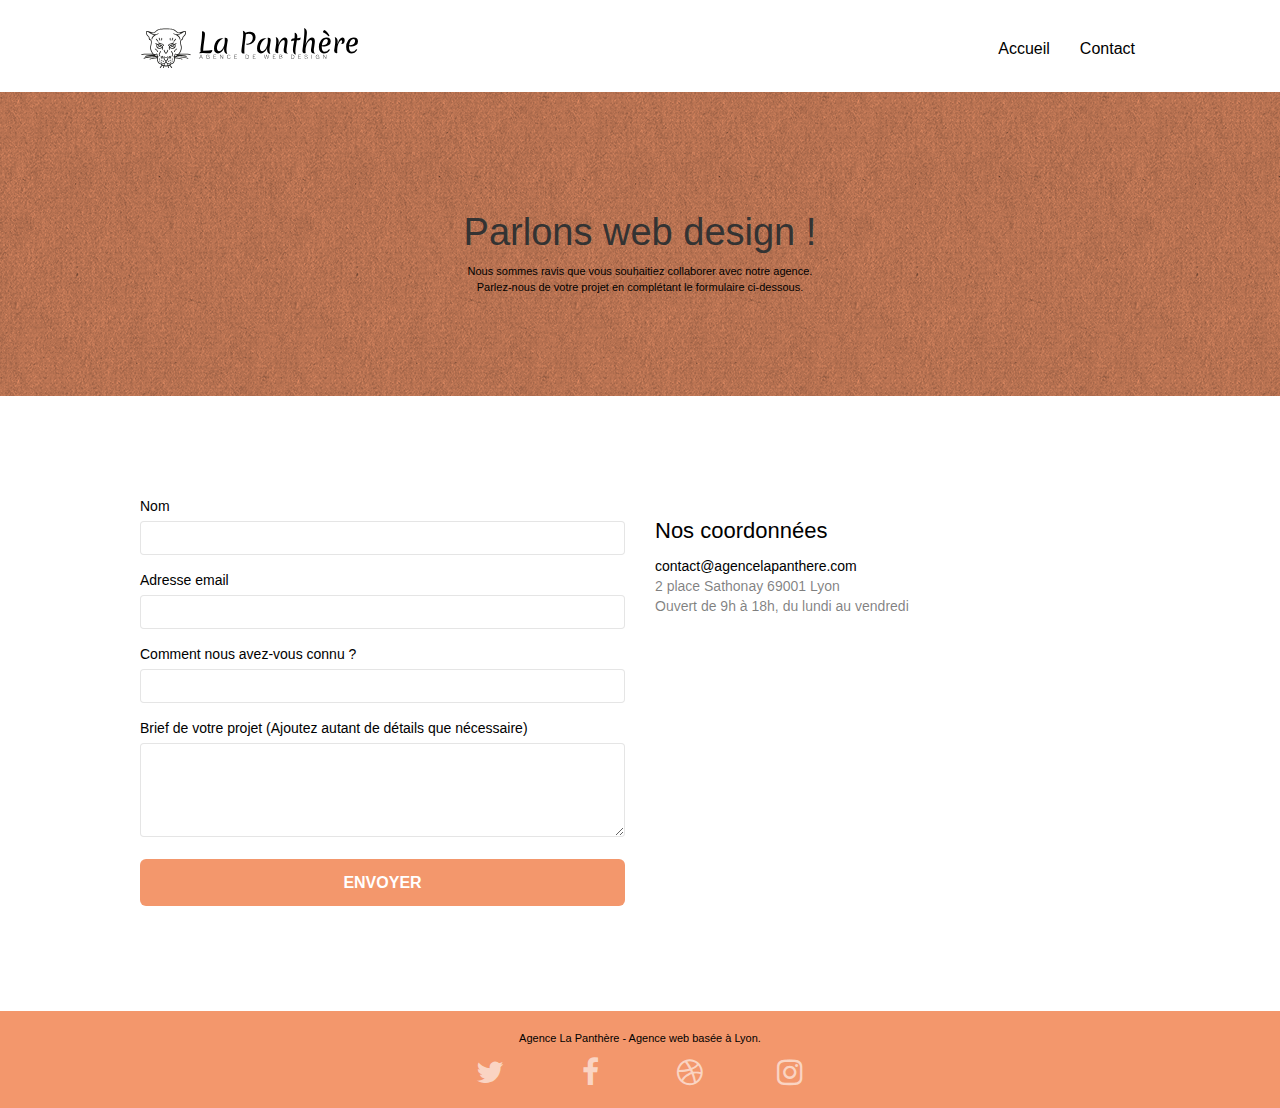
==== commit 3089f023: "Mise à jour des couleurs" ====
--- a/contact.html
+++ b/contact.html
@@ -6,7 +6,6 @@
     <meta name="description" content="Vous avez un projet web? Contactez-nous en remplissant le formulaire.">
     <meta name="viewport" content="width=device-width, initial-scale=1.0, viewport-fit=cover">
     <link rel="shortcut icon" type="image/png" href="favicon.jpg">
-    
 	<link rel="stylesheet" type="text/css" href="./css/bootstrap.css">
 	<link rel="stylesheet" type="text/css" href="style.css">
 	<link rel="stylesheet" type="text/css" href="./css/font-awesome.css">
@@ -14,11 +13,9 @@
 	
     <title>Nous contacter</title>
 </head>
-
 <body>
 <!-- Principal conteneur -->
 <div class="page-container">
-
 	<!-- HEADER -->
 	<header class="bloc bgc-white l-bloc " id="header">
 		<div class="container bloc-sm">
@@ -43,7 +40,6 @@
 		</div>
 	</header>
 	<!-- HEADER END -->
-
 	<!-- MAIN - Contenu principal de la page-->
 	<main>
 		<!-- bloc-6 -->
@@ -63,7 +59,6 @@
 			</div>
 		</div>
 		<!-- bloc-6 END -->
-
 		<!-- bloc-7 -->
 		<div class="bloc bgc-white l-bloc" id="bloc-7">
 			<div class="container bloc-lg">
@@ -111,19 +106,17 @@
 			</div>
 		</div>
 		<!-- bloc-7 END -->
-
 		<!-- ScrollToTop Button -->
 		<a class="bloc-button btn btn-d scrollToTop" onclick="scrollToTarget('1')"><span class="fa fa-chevron-up"></span></a>
 		<!-- ScrollToTop Button END-->
 	</main>
 	<!-- MAIN END-->
-
 	<!-- Footer - bloc-8 -->
 	<footer class="bloc bgc-atomic-tangerine d-bloc" id="bloc-8">
 		<div class="container bloc-sm">
 			<div class="row">
 				<div class="col-sm-12">
-					<p class="text-center white">
+					<p class="text-center dark">
 						Agence La Panthère - Agence web basée à Lyon.<br>
 					</p>
 					<div class="row row-no-gutters social">
@@ -153,10 +146,8 @@
 		</div>
 	</footer>
 	<!-- Footer - bloc-8 END -->
-
 </div>
 <!-- Principal conteneur END -->
-    
 	<script src="./js/jquery-2.1.0.js"></script>
 	<script src="./js/bootstrap.js"></script>
 	<script src="./js/blocs.js"></script>
--- a/style.css
+++ b/style.css
@@ -95,7 +95,7 @@
 }
 
 .texture-paper::before {
-    background: url("img/texture-paper.png");
+    background: url("img/texture-paper.webp");
     background-size: 280px 280px;
 }
 
@@ -655,7 +655,7 @@
 a {
     font-family: "helvetica";
     font-weight: 400;
-    color: #575757!important;
+    color: #000!important;
 }
 
 .container {
@@ -739,8 +739,11 @@
     margin-top: 24px;
 }
 
+.dark {
+    color: #000!important;
+}
 .white {
-    color: #FFFFFF!important;
+    color: #fff!important;
 }
 
 .portfolio-thumb {
@@ -822,11 +825,11 @@
 }
 
 .bg-banniere {
-    background-image: url("img/agence-la-panthere.jpg");
+    background-image: url("img/agence-la-panthere.webp");
 }
 
 .bg-presentation {
-    background-image: url("img/image-de-presentation.bmp");
+    background-image: url("img/image-de-presentation.webp");
 }
 
 @media (max-width: 1024px) {
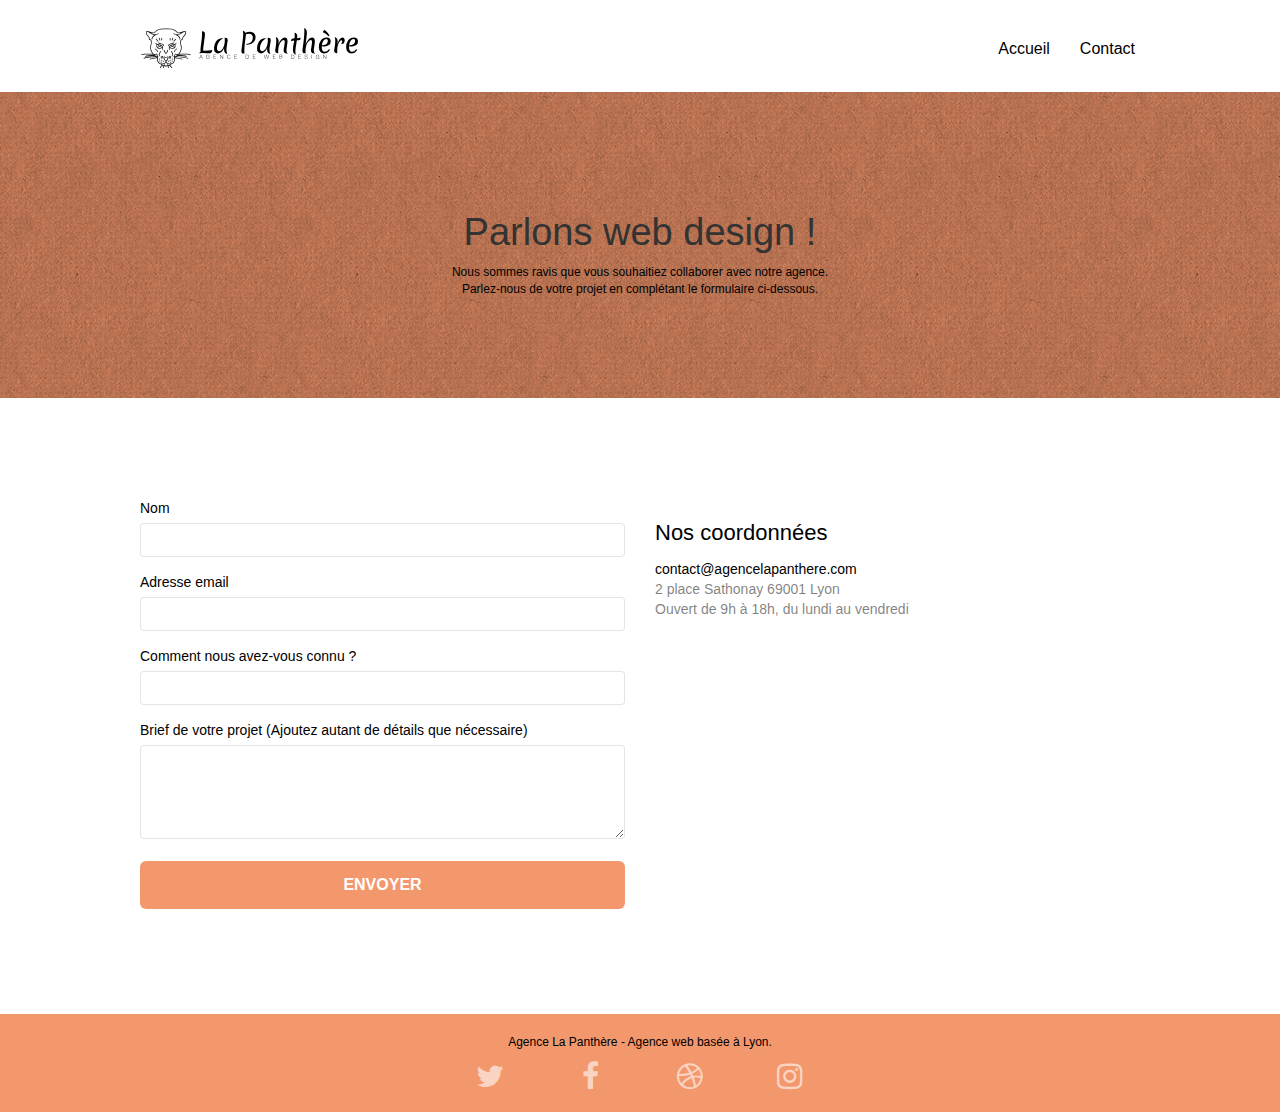
==== commit 62382565: "Restructuration des balises de titre" ====
--- a/contact.html
+++ b/contact.html
@@ -85,8 +85,9 @@
 							</div>
 							<div class="form-group">
 								<label>
-									Brief de votre projet (Ajoutez autant de détails que nécessaire)<br>
-								</label><textarea id="message" class="form-control" rows="4" cols="50" required></textarea>
+									Brief de votre projet (Ajoutez autant de détails que nécessaire)
+								</label>
+								<textarea id="message" class="form-control" rows="4" cols="50" required></textarea>
 							</div> 
 							<button class="bloc-button btn btn-lg btn-block cta-hero btn-atomic-tangerine" type="submit">
 								Envoyer
--- a/style.css
+++ b/style.css
@@ -681,7 +681,7 @@
 }
 
 p {
-    font-size: 11px;
+    font-size: 12px;
 }
 
 .tight-width-whitespace {
@@ -713,7 +713,7 @@
     line-height: 1.4em;
 }
 
-h3 {
+.maj {
     font-size: 15px;
     text-transform: uppercase;
     font-weight: 700;
@@ -745,6 +745,8 @@
 .white {
     color: #fff!important;
 }
+
+
 
 .portfolio-thumb {
     margin-bottom: 24px;
